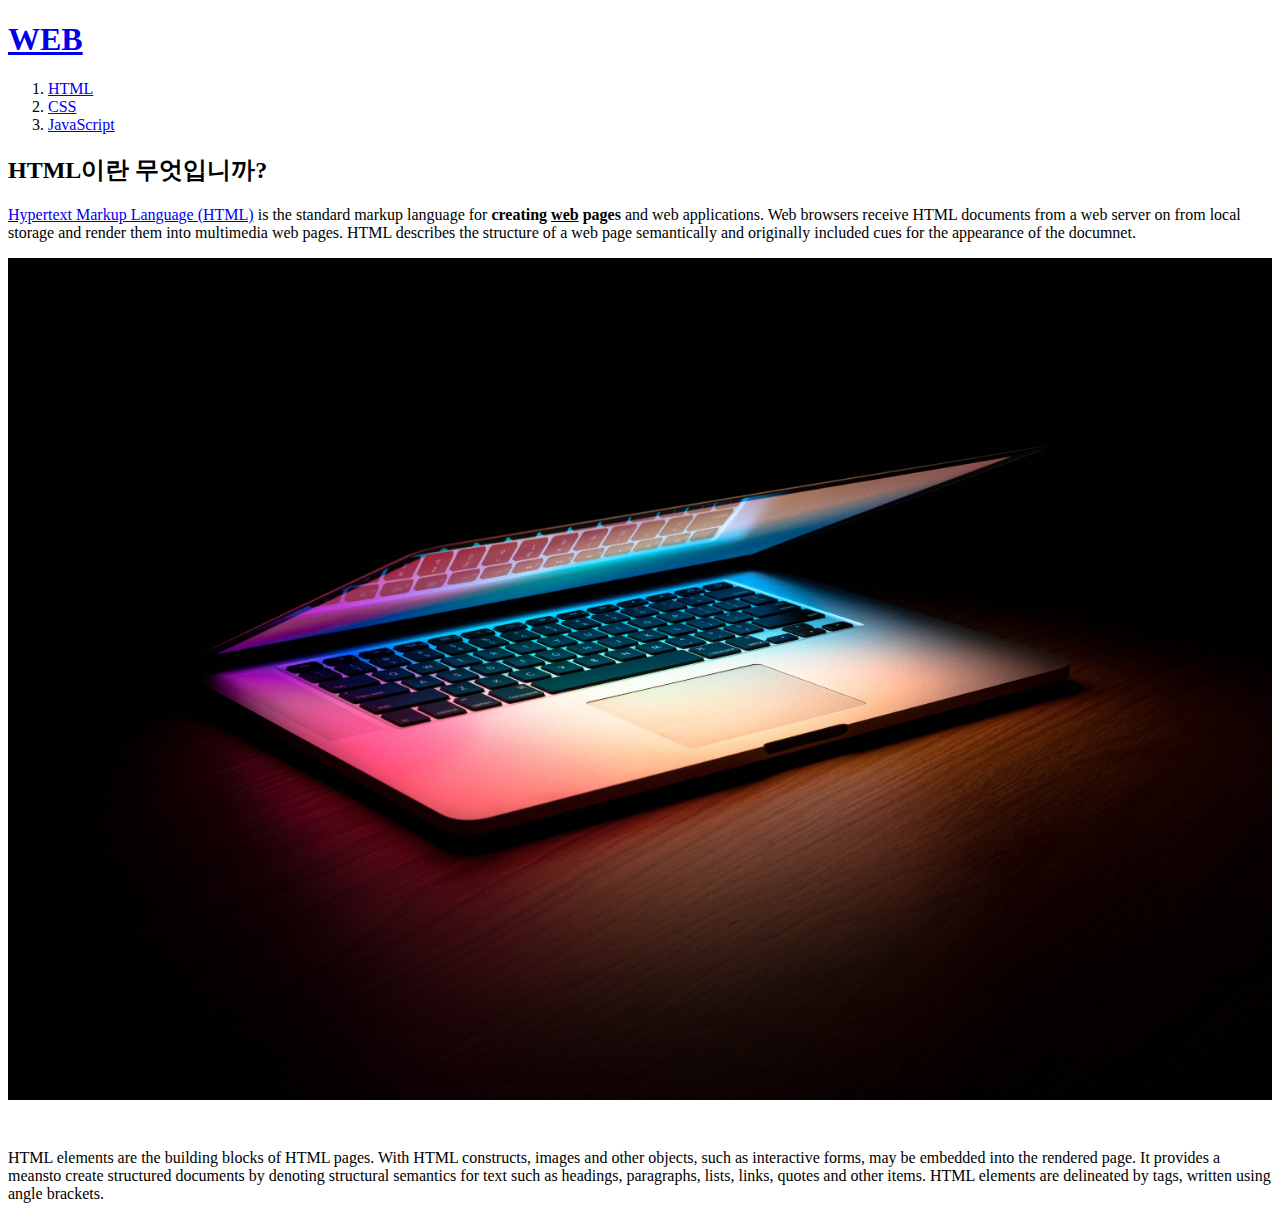
==== 1.html @ 7ff0a732 "first version" ====
<!DOCTYPE html>

<html lang="en">

<head>
    <meta charset="UTF-8">
    <meta http-equiv="X-UA-Compatible" content="IE=edge">
    <meta name="viewport" content="width=device-width, initial-scale=1.0">
    <title>WEB1 - HTML</title>
</head>

<body>
    <h1><a href="index.html">WEB</a></h1>

    <ol>
        <li><a href="1.html">HTML</a></li>
        <li><a href="2.html">CSS</a></li>
        <li><a href="3.html">JavaScript</a></li>
    </ol>
    
    <h2>HTML이란 무엇입니까?</h2>

        <p><a href="https://www.w3.org/" target="_blank" title="W3C Website">Hypertext Markup Language (HTML)</a> is the standard markup language for <strong>creating <u>web</u> pages</strong> and web applications.
        Web browsers receive HTML documents from a web server on from local storage and render them into multimedia web pages. HTML describes the structure of a web page semantically
        and originally included cues for the appearance of the documnet.</p>
            <img src="coding.jpg" width="100%">
        <p style="margin-top:45px;">HTML elements are the building blocks of HTML pages. With HTML constructs, images and other objects,
        such as interactive forms, may be embedded into the rendered page. It provides a meansto create structured documents by
        denoting structural semantics for text such as headings, paragraphs, lists, links, quotes and other items. HTML elements are
        delineated by tags, written using angle brackets.</p>

</body>

</html>
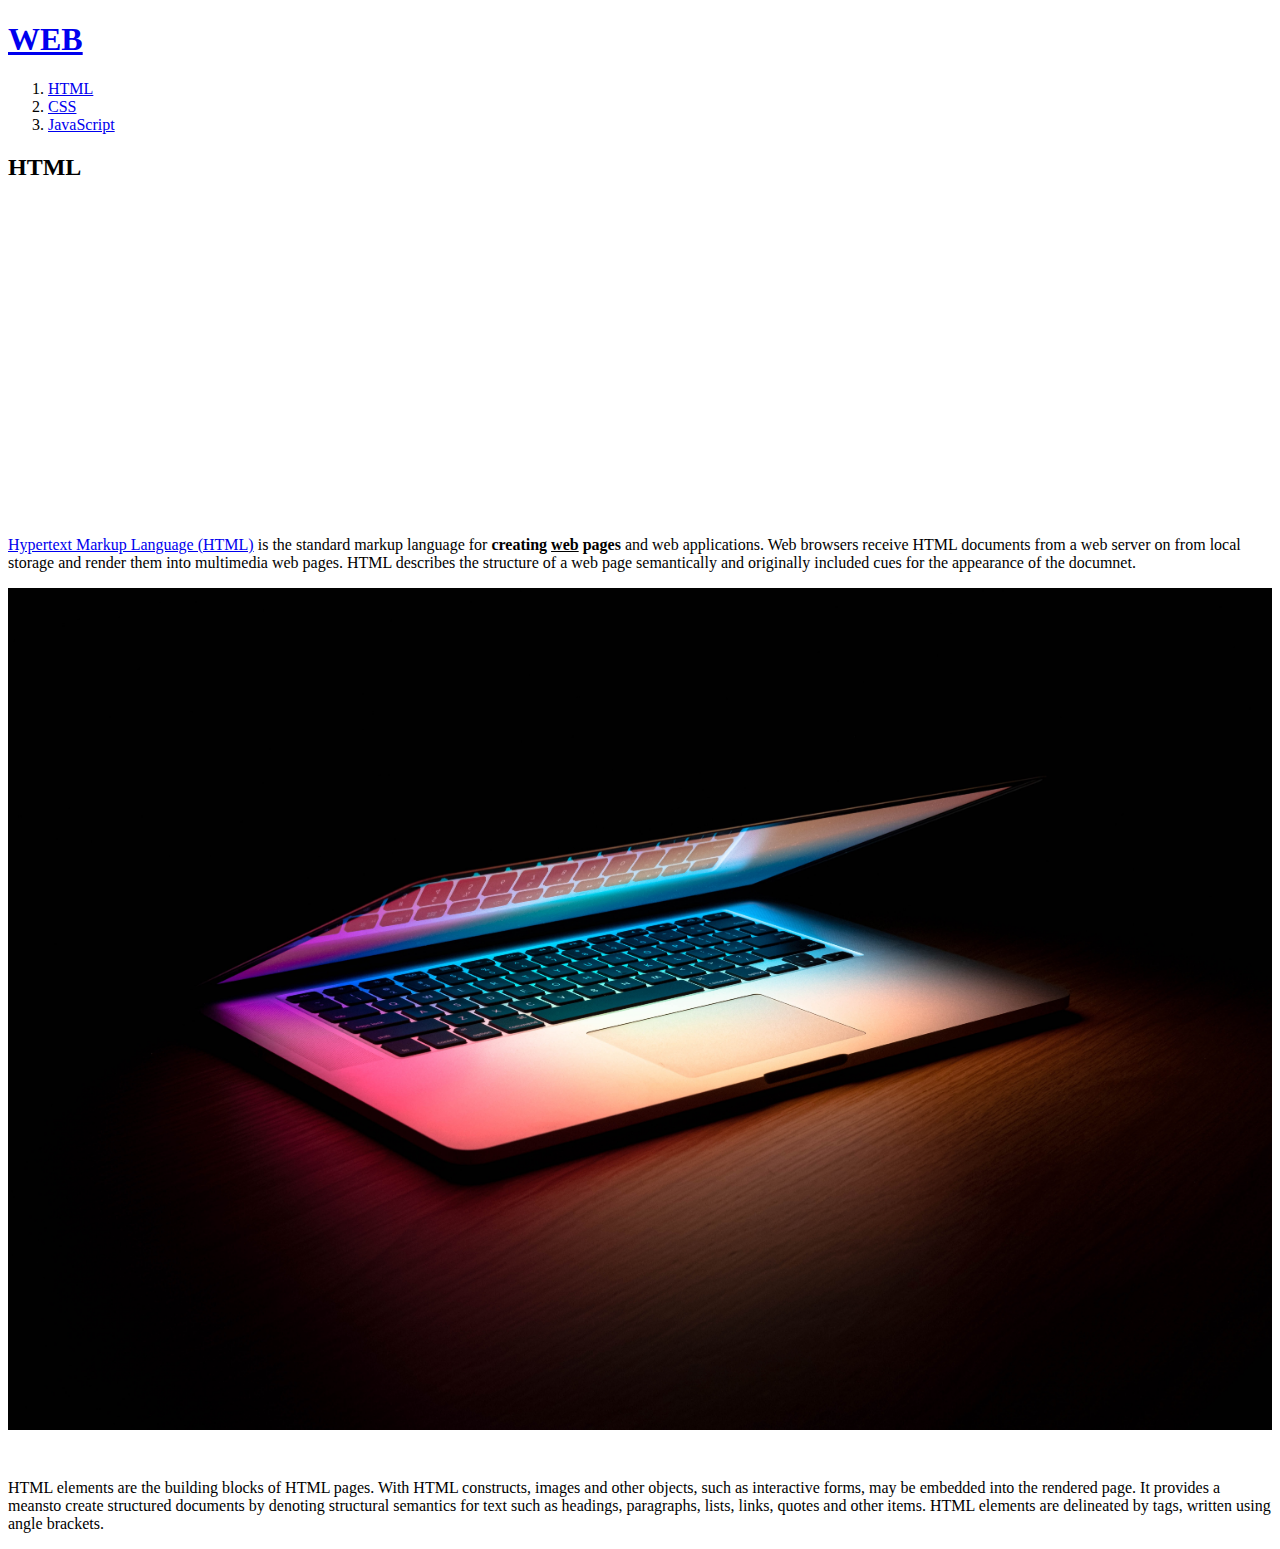
==== commit b63110ec: "Add files via upload" ====
--- a/1.html
+++ b/1.html
@@ -18,8 +18,11 @@
         <li><a href="3.html">JavaScript</a></li>
     </ol>
     
-    <h2>HTML이란 무엇입니까?</h2>
-
+    <h2>HTML</h2>
+        <p>
+        <iframe width="560" height="315" src="https://www.youtube.com/embed/jSJM9iOiQ1g" frameborder="0" allow="accelerometer; autoplay; clipboard-write; encrypted-media; gyroscope; picture-in-picture" allowfullscreen></iframe>
+        </p>
+        
         <p><a href="https://www.w3.org/" target="_blank" title="W3C Website">Hypertext Markup Language (HTML)</a> is the standard markup language for <strong>creating <u>web</u> pages</strong> and web applications.
         Web browsers receive HTML documents from a web server on from local storage and render them into multimedia web pages. HTML describes the structure of a web page semantically
         and originally included cues for the appearance of the documnet.</p>
@@ -29,6 +32,41 @@
         denoting structural semantics for text such as headings, paragraphs, lists, links, quotes and other items. HTML elements are
         delineated by tags, written using angle brackets.</p>
 
+        <p>
+            <div id="disqus_thread"></div>
+                <script>
+                    /**
+                    *  RECOMMENDED CONFIGURATION VARIABLES: EDIT AND UNCOMMENT THE SECTION BELOW TO INSERT DYNAMIC VALUES FROM YOUR PLATFORM OR CMS.
+                    *  LEARN WHY DEFINING THESE VARIABLES IS IMPORTANT: https://disqus.com/admin/universalcode/#configuration-variables    */
+                    /*
+                    var disqus_config = function () {
+                    this.page.url = PAGE_URL;  // Replace PAGE_URL with your page's canonical URL variable
+                    this.page.identifier = PAGE_IDENTIFIER; // Replace PAGE_IDENTIFIER with your page's unique identifier variable
+                    };
+                    */
+                    (function() { // DON'T EDIT BELOW THIS LINE
+                    var d = document, s = d.createElement('script');
+                    s.src = 'https://web1-kxffbx9vbo.disqus.com/embed.js';
+                    s.setAttribute('data-timestamp', +new Date());
+                    (d.head || d.body).appendChild(s);
+                    })();
+                </script>
+                <noscript>Please enable JavaScript to view the <a href="https://disqus.com/?ref_noscript">comments powered by Disqus.</a></noscript>
+        </p>
+
+        <!--Start of Tawk.to Script-->
+<script type="text/javascript">
+    var Tawk_API=Tawk_API||{}, Tawk_LoadStart=new Date();
+    (function(){
+    var s1=document.createElement("script"),s0=document.getElementsByTagName("script")[0];
+    s1.async=true;
+    s1.src='https://embed.tawk.to/604c15c3067c2605c0b7ddf6/1f0kja0mh';
+    s1.charset='UTF-8';
+    s1.setAttribute('crossorigin','*');
+    s0.parentNode.insertBefore(s1,s0);
+    })();
+    </script>
+    <!--End of Tawk.to Script-->
 </body>
 
 </html>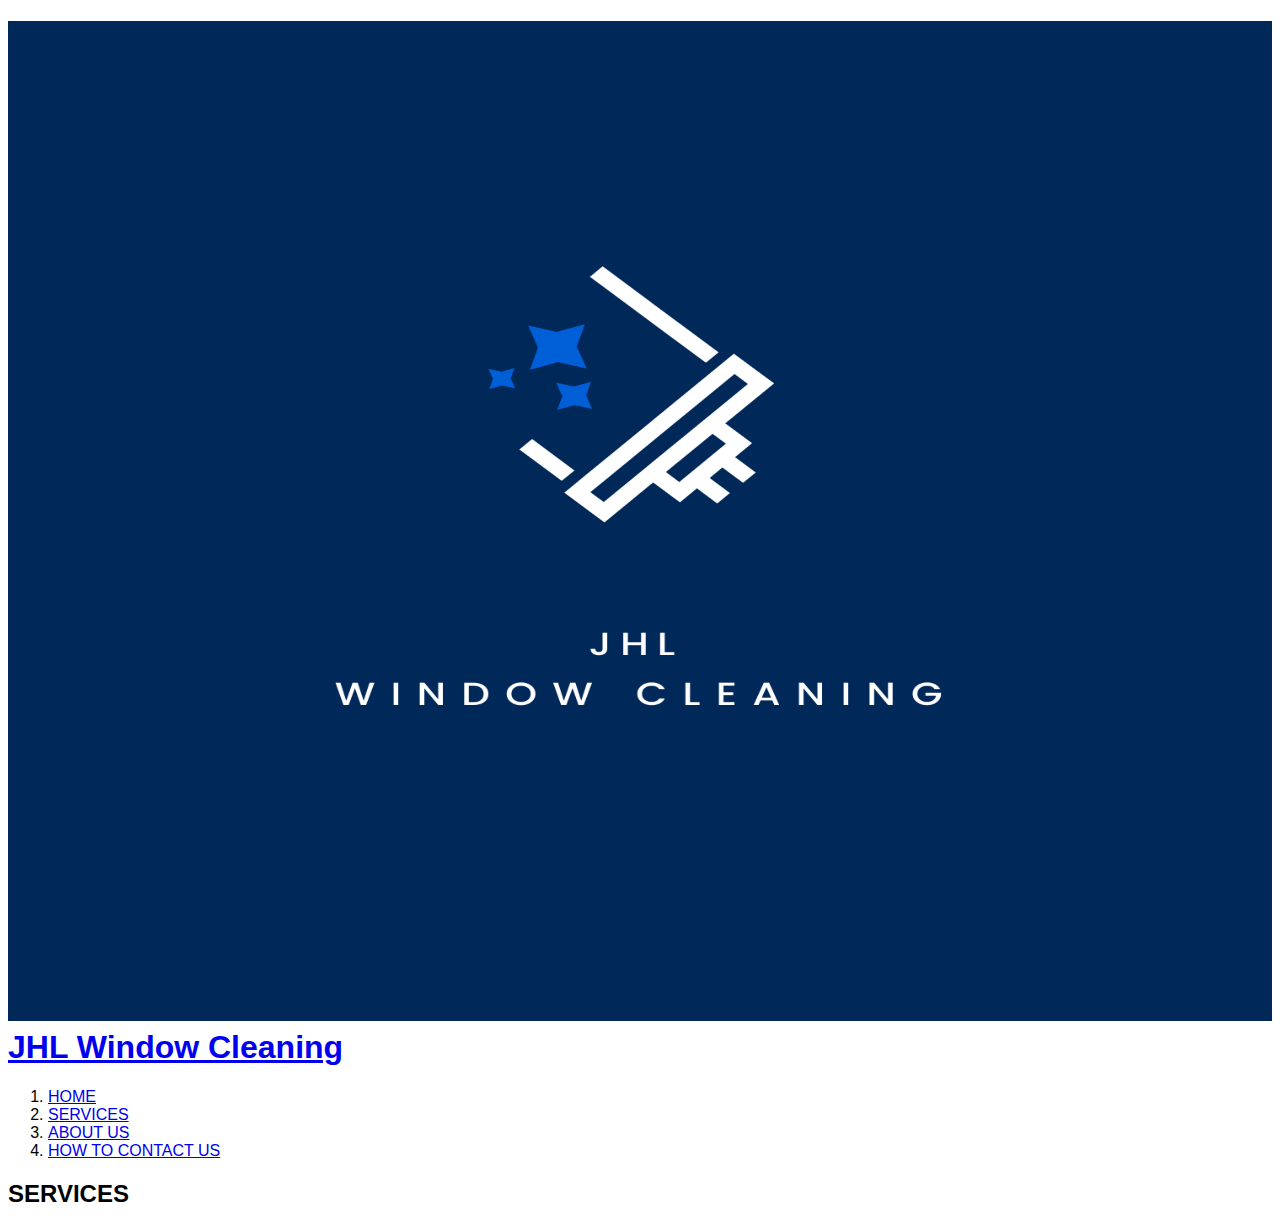
==== commit 4b567b23: "Add files via upload" ====
--- a/1.html
+++ b/1.html
@@ -2,35 +2,37 @@
 
 <html lang="en">
 
-<head>
-    <meta charset="UTF-8">
-    <meta http-equiv="X-UA-Compatible" content="IE=edge">
-    <meta name="viewport" content="width=device-width, initial-scale=1.0">
-    <title>WEB1 - HTML</title>
-</head>
-
-<body>
-    <h1><a href="index.html">WEB</a></h1>
+    <head>
+        <meta charset="UTF-8">
+        <meta http-equiv="X-UA-Compatible" content="IE=edge">
+        <meta name="viewport" content="width=device-width, initial-scale=1.0">
+        <link rel="stylesheet" href="style.css">
+        <title>JHL Window Cleaning</title>
+            <!-- Global site tag (gtag.js) - Google Analytics -->
+    <script async src="https://www.googletagmanager.com/gtag/js?id=G-3TTQZKG3EL"></script>
+    <script>
+      window.dataLayer = window.dataLayer || [];
+      function gtag(){dataLayer.push(arguments);}
+      gtag('js', new Date());
+    
+      gtag('config', 'G-3TTQZKG3EL');
+    </script>
+    </head>
+    
+    <body>
+        <h1><a href="index.html"><img src="JHL Window Cleaning Logo.png" width:"150px" height="150px">JHL Window Cleaning</a></h1>
 
     <ol>
-        <li><a href="1.html">HTML</a></li>
-        <li><a href="2.html">CSS</a></li>
-        <li><a href="3.html">JavaScript</a></li>
+        <li><a href="index.html">HOME</a></li>
+        <li><a href="1.html">SERVICES</a></li>
+        <li><a href="2.html">ABOUT US</a></li>
+        <li><a href="3.html">HOW TO CONTACT US</a></li>
     </ol>
     
-    <h2>HTML</h2>
-        <p>
-        <iframe width="560" height="315" src="https://www.youtube.com/embed/jSJM9iOiQ1g" frameborder="0" allow="accelerometer; autoplay; clipboard-write; encrypted-media; gyroscope; picture-in-picture" allowfullscreen></iframe>
-        </p>
-        
-        <p><a href="https://www.w3.org/" target="_blank" title="W3C Website">Hypertext Markup Language (HTML)</a> is the standard markup language for <strong>creating <u>web</u> pages</strong> and web applications.
-        Web browsers receive HTML documents from a web server on from local storage and render them into multimedia web pages. HTML describes the structure of a web page semantically
-        and originally included cues for the appearance of the documnet.</p>
-            <img src="coding.jpg" width="100%">
-        <p style="margin-top:45px;">HTML elements are the building blocks of HTML pages. With HTML constructs, images and other objects,
-        such as interactive forms, may be embedded into the rendered page. It provides a meansto create structured documents by
-        denoting structural semantics for text such as headings, paragraphs, lists, links, quotes and other items. HTML elements are
-        delineated by tags, written using angle brackets.</p>
+    <h2>SERVICES</h2>      
+        <p></p>
+            <!-- <img src="coding.jpg" width="100%"> -->
+        <!-- <p style="margin-top:45px;"></p> -->
 
         <p>
             <div id="disqus_thread"></div>
@@ -67,6 +69,7 @@
     })();
     </script>
     <!--End of Tawk.to Script-->
+
 </body>
 
 </html>--- a/style.css
+++ b/style.css
@@ -0,0 +1,69 @@
+body {
+   font-family: Arial, Helvetica, sans-serif;
+}
+
+img {
+   width: 100%;
+   height: 1000px;
+}
+
+.header {
+   grid-area: header;
+   background-color:slateblue;
+   text-align: center;
+}
+
+.header a {
+   color:navy;
+   text-decoration: none;
+   font-size: 100px;
+}
+
+.banner {
+   grid-area: banner;
+}
+
+.nav {
+   grid-area: nav;
+   overflow:hidden;
+   background-color: #333;
+}
+
+.nav a {
+   float:left;
+   display: block;
+   color: #f2f2f2;
+   text-align: center;
+   padding: 14px 16px;
+   text-decoration: none;
+}
+
+.nav a:hover {
+   background-color: #ddd;
+   color: black;
+}
+
+.main {
+   grid-area: main;
+}
+
+.footer {
+   grid-area: footer;
+   text-align: center;
+}
+
+.comments {
+   grid-area: comments;
+}
+
+.wrapper {
+   display:grid;
+   grid-gap: 1em;
+   grid-template-areas:
+   "header header header"
+   "banner banner banner"
+   "nav nav nav"
+   "main main main"
+   "comments comments comments"
+   "footer footer footer"
+}